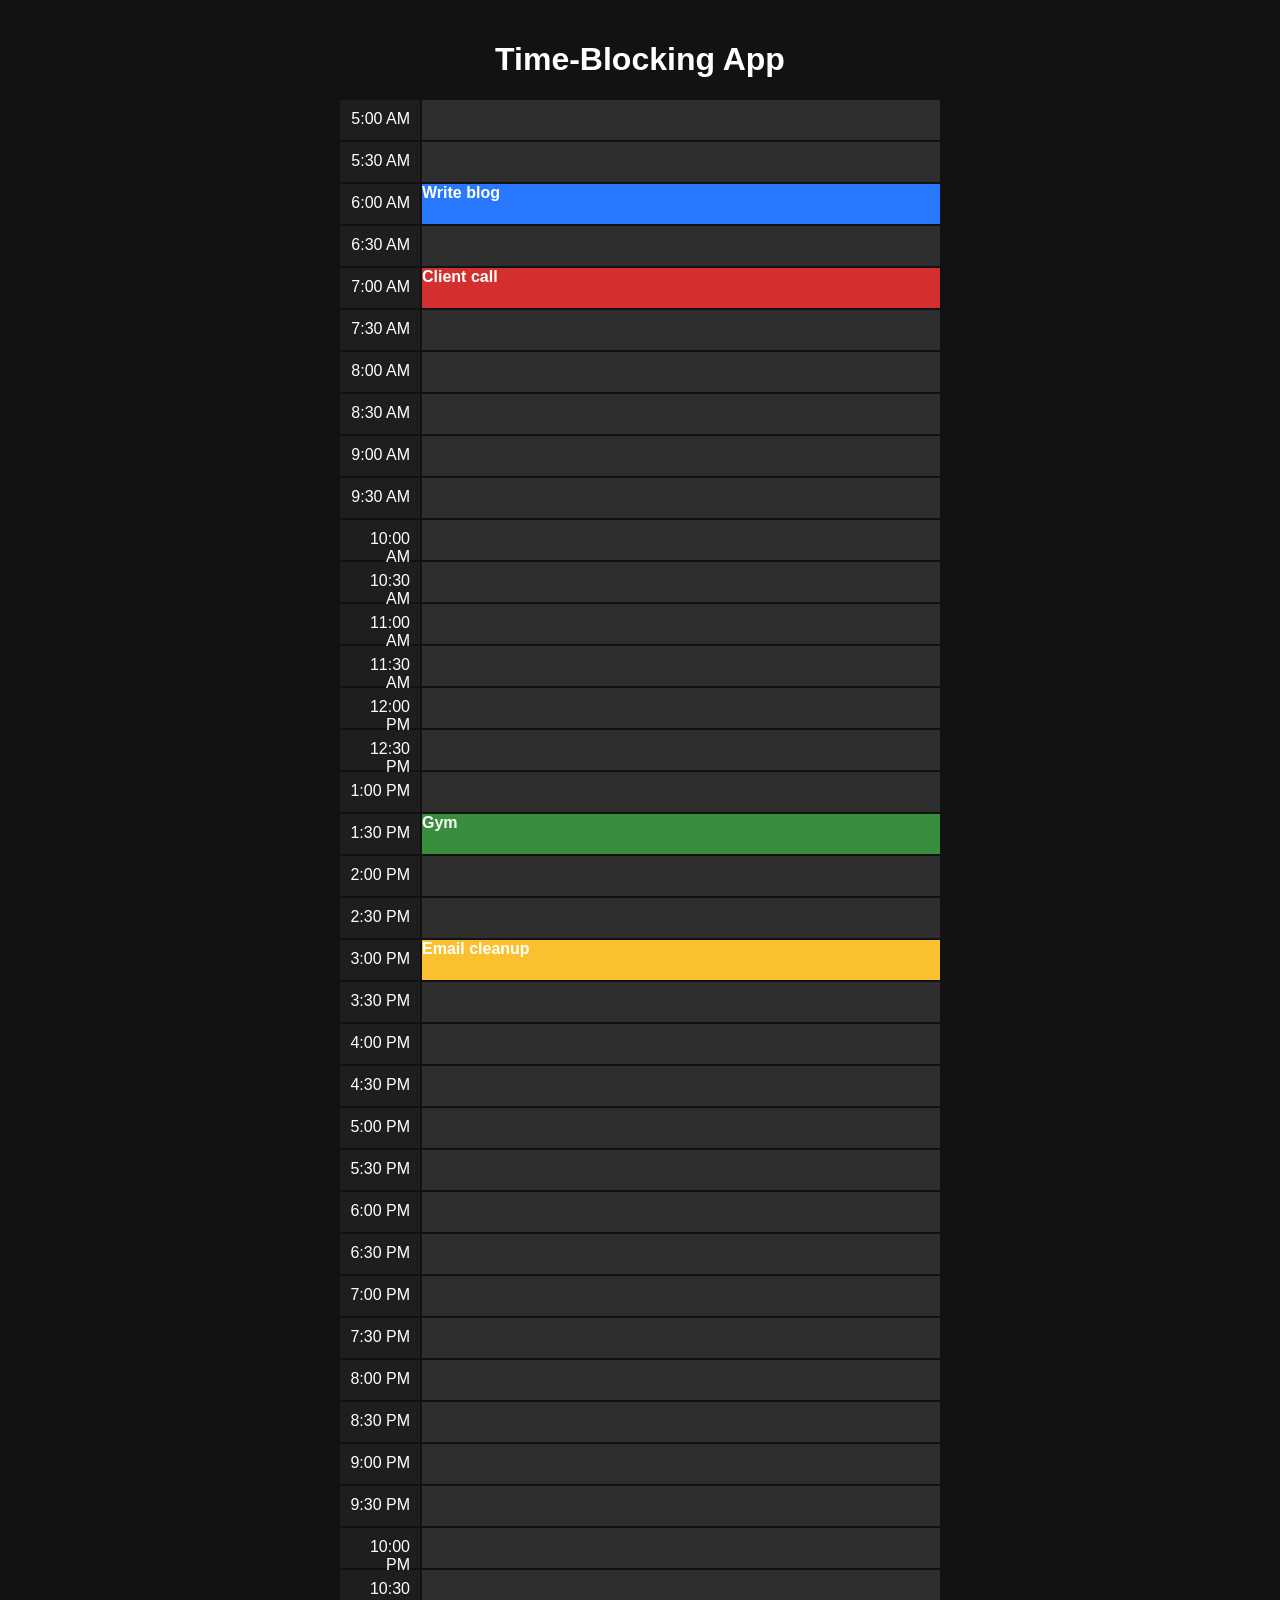
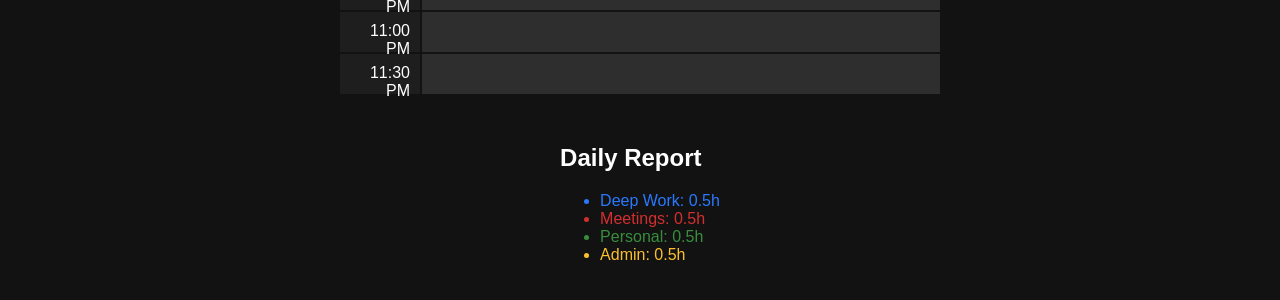
==== index.html @ 0a4f96fb "Fix schedule time format and file naming" ====
<!DOCTYPE html>
<html lang="en">
<head>
  <meta charset="UTF-8" />
  <meta name="viewport" content="width=device-width, initial-scale=1.0"/>
  <title>Time-Blocking App</title>
  <link rel="stylesheet" href="style.css" />
</head>
<body>
  <div class="container">
    <h1>Time-Blocking App</h1>
    <div class="grid-container" id="timeGrid"></div>
    <div class="report" id="reportContainer">
      <h2>Daily Report</h2>
      <ul id="reportList"></ul>
    </div>
  </div>
  <script src="main.js"></script>
</body>
</html>
---- style.css ----
body {
  margin: 0;
  font-family: Arial, sans-serif;
  background-color: #121212;
  color: #fff;
}
.container {
  display: flex;
  flex-direction: column;
  align-items: center;
  padding: 20px;
}
.grid-container {
  display: grid;
  grid-template-columns: 80px 1fr;
  grid-auto-rows: 40px;
  gap: 2px;
  width: 100%;
  max-width: 600px;
}
.grid-time {
  background-color: #1e1e1e;
  padding: 10px;
  text-align: right;
}
.grid-block {
  background-color: #2e2e2e;
  cursor: pointer;
}
.grid-block.task {
  color: #fff;
  font-weight: bold;
}
.report {
  margin-top: 30px;
}
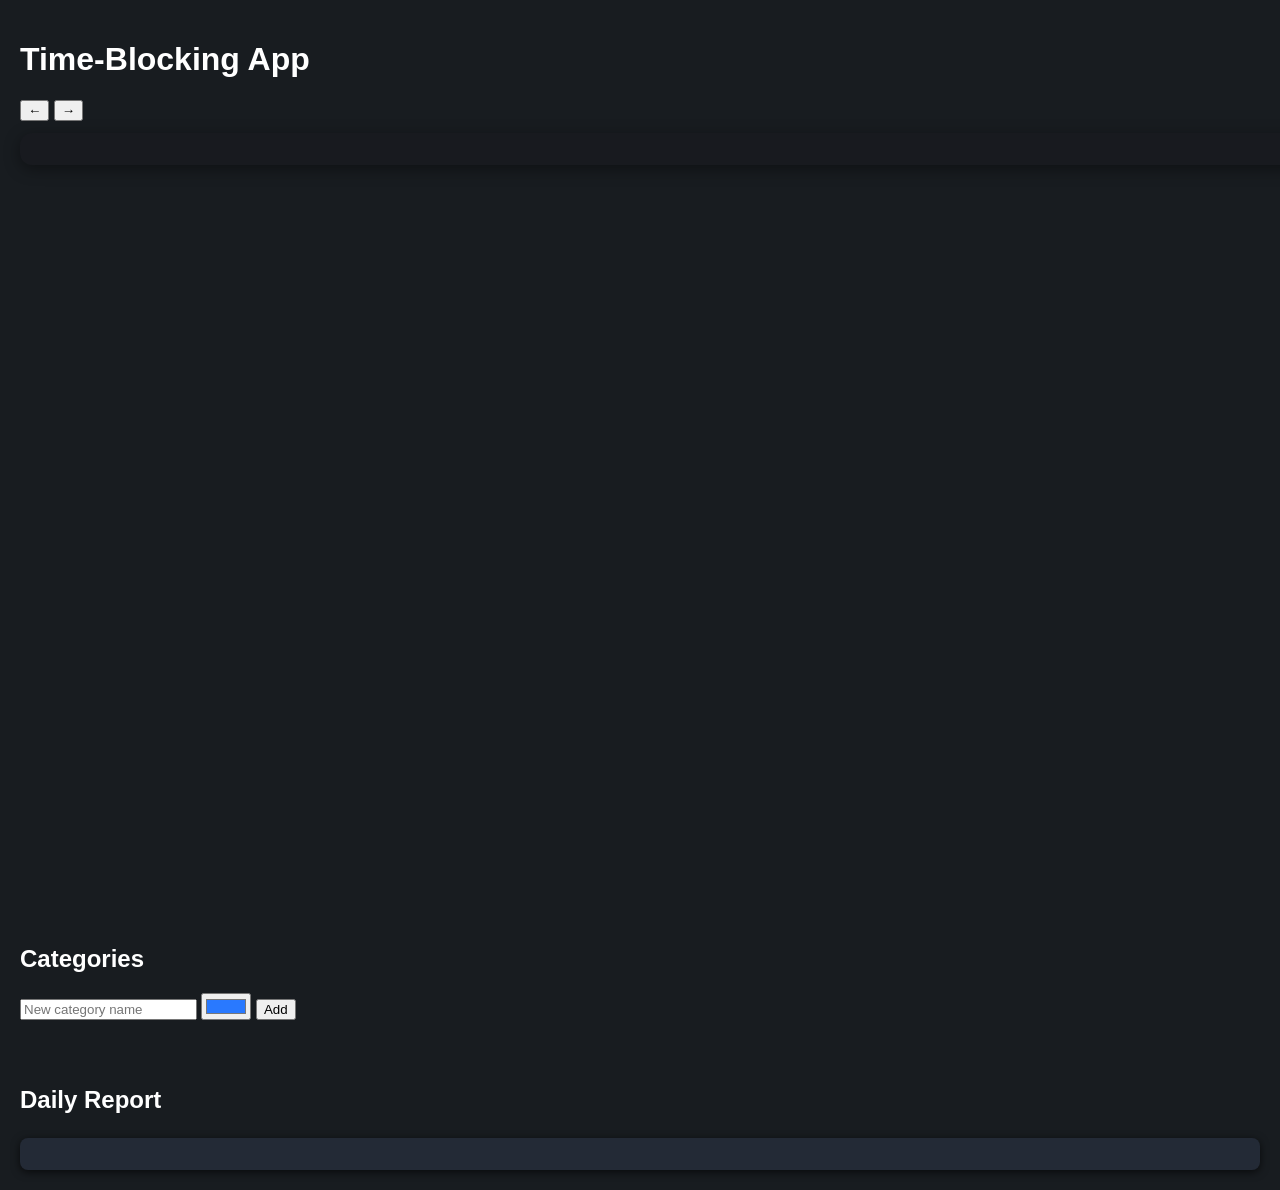
==== commit e3226b0b: "Add files via upload" ====
--- a/index.html
+++ b/index.html
@@ -1,20 +1,36 @@
-<!DOCTYPE html>
-<html lang="en">
-<head>
-  <meta charset="UTF-8" />
-  <meta name="viewport" content="width=device-width, initial-scale=1.0"/>
-  <title>Time-Blocking App</title>
-  <link rel="stylesheet" href="style.css" />
-</head>
-<body>
-  <div class="container">
-    <h1>Time-Blocking App</h1>
-    <div class="grid-container" id="timeGrid"></div>
-    <div class="report" id="reportContainer">
-      <h2>Daily Report</h2>
-      <ul id="reportList"></ul>
-    </div>
-  </div>
-  <script src="main.js"></script>
-</body>
-</html>
+<!DOCTYPE html>
+<html lang="en">
+<head>
+  <meta charset="UTF-8" />
+  <meta name="viewport" content="width=device-width, initial-scale=1.0"/>
+  <title>Time-Blocking App</title>
+  <link rel="stylesheet" href="style.css" />
+</head>
+<body>
+  <div class="container">
+    <h1>Time-Blocking App</h1>
+    <div class="date-nav">
+      <button id="prevDay">&#8592;</button>
+      <span id="currentDate"></span>
+      <button id="nextDay">&#8594;</button>
+    </div>
+    <div class="date-strip" id="dateStrip"></div>
+    <div class="calendar-container" id="calendarContainer"></div>
+    <div class="grid-container" id="timeGrid"></div>
+    <div class="category-manager" id="categoryManager">
+      <h2>Categories</h2>
+      <form id="categoryForm">
+        <input type="text" id="newCategoryName" placeholder="New category name" />
+        <input type="color" id="newCategoryColor" value="#2979FF" />
+        <button type="submit">Add</button>
+      </form>
+      <ul id="categoryList"></ul>
+    </div>
+    <div class="report" id="reportContainer">
+      <h2>Daily Report</h2>
+      <ul id="reportList"></ul>
+    </div>
+  </div>
+  <script src="main.js"></script>
+</body>
+</html>
--- a/style.css
+++ b/style.css
@@ -1,37 +1,627 @@
-
-body {
-  margin: 0;
-  font-family: Arial, sans-serif;
-  background-color: #121212;
-  color: #fff;
-}
-.container {
-  display: flex;
-  flex-direction: column;
-  align-items: center;
-  padding: 20px;
-}
-.grid-container {
-  display: grid;
-  grid-template-columns: 80px 1fr;
-  grid-auto-rows: 40px;
-  gap: 2px;
-  width: 100%;
-  max-width: 600px;
-}
-.grid-time {
-  background-color: #1e1e1e;
-  padding: 10px;
-  text-align: right;
-}
-.grid-block {
-  background-color: #2e2e2e;
-  cursor: pointer;
-}
-.grid-block.task {
-  color: #fff;
-  font-weight: bold;
-}
-.report {
-  margin-top: 30px;
-}
+@media (prefers-color-scheme: dark) {
+  .grid-block.task .resize-handle:before,
+  .grid-block.task .resize-handle:after {
+    background: #fff8;
+  }
+}
+@media (pointer: coarse) {
+  .grid-block.task .resize-handle {
+    height: 16px;
+    min-height: 16px;
+  }
+}
+.grid-block.task .resize-handle:after {
+  content: '';
+  display: block;
+  margin: 1px auto 0 auto;
+  width: 24px;
+  height: 2px;
+  border-radius: 1px;
+  background: #fff3;
+}
+.grid-block.task .resize-handle:before {
+  content: '';
+  display: block;
+  margin: 2px auto 0 auto;
+  width: 32px;
+  height: 2px;
+  border-radius: 1px;
+  background: #fff6;
+}
+.grid-block.task .resize-handle:hover {
+  opacity: 1;
+  background: linear-gradient(to bottom, #2979FF66, #2979FF);
+}
+.grid-block.task .resize-handle:active {
+  background: linear-gradient(to bottom, #2979FF99, #2979FF);
+  opacity: 1;
+}
+.grid-block.task .resize-handle {
+  pointer-events: auto;
+  width: 100%;
+  min-height: 6px;
+}
+.grid-block.resizing {
+  box-shadow: 0 0 0 2px #FFD600;
+  z-index: 30;
+}
+.resize-handle {
+  position: absolute;
+  left: 0;
+  right: 0;
+  bottom: 0;
+  height: 6px;
+  cursor: ns-resize;
+  background: linear-gradient(to bottom, #2979FF33, #2979FF99);
+  border-radius: 0 0 4px 4px;
+  z-index: 20;
+  opacity: 0.7;
+  transition: opacity 0.15s;
+}
+.grid-block.task:hover .resize-handle {
+  opacity: 1;
+}
+.grid-block.task.resizing {
+  box-shadow: 0 0 0 2px #2979FF99;
+}
+/* --- Cleaned and deduplicated advanced grid, overlay, dark theme, dropdown, and responsive styles for time-blocking app --- */
+
+body {
+  background: #181c23;
+  color: #fff;
+  font-family: 'Segoe UI', Arial, sans-serif;
+  margin: 0;
+  padding: 0;
+}
+
+.day-grid-container {
+  display: flex;
+  flex-direction: row;
+  width: 100%;
+  min-width: 400px;
+  margin-top: 24px;
+}
+
+.day-grid-column {
+  display: flex;
+  flex-direction: column;
+  background: #232a36;
+  border-radius: 8px;
+  box-shadow: 0 2px 8px #000a;
+  margin: 0 8px;
+  min-width: 220px;
+  padding-bottom: 8px;
+}
+
+.grid-row {
+  display: flex;
+  flex-direction: row;
+  align-items: center;
+  width: 100%;
+  height: 24px;
+  border-bottom: 1px solid #222;
+}
+
+.grid-time {
+  color: #b0b8c9;
+  text-align: right;
+  padding-right: 8px;
+  width: 48px;
+  font-size: 11px;
+  user-select: none;
+}
+
+.grid-block {
+  background: #232a36;
+  color: #fff;
+  border: 1px solid #2c3442;
+  border-radius: 4px;
+  margin-left: 2px;
+  margin-right: 2px;
+  min-width: 120px;
+  transition: background 0.2s, color 0.2s;
+  cursor: pointer;
+  overflow: hidden;
+  text-overflow: ellipsis;
+  white-space: nowrap;
+}
+
+.grid-block.task {
+  border: 1.5px solid #2979FF;
+  font-weight: 500;
+  box-shadow: 0 1px 4px #0004;
+}
+
+.grid-block.add-task {
+  color: #b0b8c9;
+  background: #232a36;
+  border: 1px dashed #444;
+  font-style: italic;
+  cursor: pointer;
+  transition: background 0.2s, color 0.2s;
+}
+.grid-block.add-task:hover {
+  background: #22304a;
+  color: #fff;
+}
+
+.calendar {
+  background: #232a36;
+  border-radius: 8px;
+  box-shadow: 0 2px 8px #000a;
+  padding: 16px 24px;
+  margin: 24px auto 0 auto;
+  width: fit-content;
+}
+.calendar-header {
+  font-size: 1.2em;
+  font-weight: 600;
+  margin-bottom: 8px;
+  color: #fff;
+  text-align: center;
+  cursor: pointer;
+}
+.calendar-days-row {
+  display: flex;
+  justify-content: space-between;
+  margin-bottom: 4px;
+}
+.calendar-day-label {
+  flex: 1;
+  text-align: center;
+  color: #b0b8c9;
+  font-size: 0.95em;
+}
+.calendar-grid {
+  display: grid;
+  grid-template-columns: repeat(7, 32px);
+  gap: 2px;
+}
+.calendar-cell {
+  width: 32px;
+  height: 32px;
+  display: flex;
+  align-items: center;
+  justify-content: center;
+  border-radius: 4px;
+  color: #b0b8c9;
+  background: none;
+  cursor: pointer;
+  transition: background 0.2s, color 0.2s;
+}
+.calendar-cell.active {
+  background: #2979FF;
+  color: #fff;
+}
+.calendar-cell.today {
+  border: 1.5px solid #FBC02D;
+}
+.calendar-cell.empty {
+  background: none;
+  cursor: default;
+}
+
+.date-btn {
+  background: #232a36;
+  color: #b0b8c9;
+  border: 1px solid #2c3442;
+  border-radius: 6px;
+  padding: 8px 12px;
+  margin-right: 4px;
+  font-size: 1em;
+  cursor: pointer;
+  transition: background 0.2s, color 0.2s, border 0.2s;
+}
+.date-btn.active {
+  background: #2979FF;
+  color: #fff;
+  border: 1.5px solid #2979FF;
+}
+.date-btn.today {
+  border: 1.5px solid #FBC02D;
+}
+.date-btn.sunday-separator {
+  border-left: 2px solid #444;
+}
+
+#reportList {
+  background: #232a36;
+  border-radius: 8px;
+  box-shadow: 0 2px 8px #000a;
+  margin: 24px 0 0 0;
+  padding: 16px 24px;
+  color: #fff;
+  min-width: 220px;
+  list-style: none;
+}
+
+/* Responsive */
+@media (max-width: 900px) {
+  .day-grid-container {
+    flex-direction: column;
+    min-width: unset;
+  }
+  .calendar {
+    width: 100%;
+    min-width: unset;
+    padding: 8px 4px;
+  }
+}
+/* --- Cleaned and deduplicated advanced grid, overlay, dark theme, dropdown, and responsive styles for time-blocking app --- */
+
+body {
+  margin: 0;
+  font-family: Arial, sans-serif;
+  background-color: #181c20;
+  color: #fff;
+}
+
+.block-category-dropdown {
+  background: #23272e;
+  color: #e0e6ed;
+  border: 1px solid #444;
+  border-radius: 4px;
+  padding: 0 4px;
+  height: 22px;
+  font-size: 12px;
+  outline: none;
+}
+
+/* Multi-day grid container and day column */
+.multi-day-grid-container {
+  position: relative;
+  display: flex;
+  overflow-x: auto;
+  gap: 16px;
+  min-width: 1200px;
+  width: 100%;
+  max-width: none;
+  height: calc(24px * 96);
+  min-height: 2304px;
+  align-items: stretch;
+  background: #14161a;
+  border-radius: 12px;
+  box-shadow: 0 2px 12px #0004;
+  margin-bottom: 24px;
+  padding-bottom: 8px;
+}
+.day-grid-column {
+  min-width: 180px;
+  max-width: 260px;
+  width: 220px;
+  height: 100%;
+  display: flex;
+  flex-direction: column;
+  background: #181a1f;
+  border: none;
+  margin: 0;
+  padding: 0;
+  border-radius: 0;
+  box-shadow: none;
+  position: relative;
+  transition: background 0.2s;
+  flex-shrink: 0;
+}
+.day-grid-column.active-day {
+  background: #1a2333;
+}
+.day-grid-column.today-day {
+  background: #23272e;
+}
+.day-grid-column.past-day {
+  background: #14161a !important;
+  border-color: #23272e !important;
+  opacity: 0.85;
+}
+.day-grid-column.future-day {
+  background: #181a1f !important;
+  border-color: #23272e !important;
+  color: #b0b8c1 !important;
+  opacity: 0.95;
+}
+
+.today-overlay {
+  position: absolute;
+  top: 0;
+  left: 0;
+  right: 0;
+  bottom: 0;
+  width: 100%;
+  height: 100%;
+  background: rgba(40, 80, 160, 0.18);
+  box-shadow: inset 0 0 0 3px #FFD600, 0 0 0 2px #2979FF44;
+  pointer-events: none;
+  z-index: -1;
+  margin: 0;
+  padding: 0;
+}
+
+.grid-row {
+  display: flex;
+  align-items: center;
+  margin: 0;
+  padding: 0;
+  background: none;
+  height: 24px;
+  min-height: 24px;
+  box-sizing: border-box;
+}
+
+.grid-time {
+  width: 60px;
+  min-width: 60px;
+  max-width: 60px;
+  font-size: 12px;
+  color: #b0b8c1;
+  text-align: right;
+  margin-right: 6px;
+  background: none;
+  padding: 0 2px;
+  line-height: 24px;
+  height: 24px;
+  white-space: nowrap;
+  overflow: visible;
+  text-overflow: unset;
+}
+
+.grid-block {
+  outline: none;
+  min-height: 24px;
+  height: 24px;
+  width: calc(100% - 60px);
+  min-width: 60px;
+  max-width: 100%;
+  font-size: 12px;
+  line-height: 24px;
+  box-sizing: border-box;
+  display: flex;
+  align-items: center;
+  white-space: nowrap;
+  overflow: visible;
+  text-overflow: unset;
+  padding: 0 2px;
+  background-color: #2e2e2e;
+  cursor: pointer;
+  transition: background 0.2s, color 0.2s, min-height 0.2s, height 0.2s;
+}
+
+/* Expanded (tall) block for multi-slot/expanded tasks */
+.grid-block.expanded {
+  min-height: 48px;
+  height: auto;
+  line-height: 1.4;
+  white-space: normal;
+  align-items: flex-start;
+  padding-top: 4px;
+  padding-bottom: 4px;
+}
+.grid-block.task {
+  color: #7ecbff;
+  font-weight: 500;
+  background: #22304a !important;
+  border: 1.5px solid #2979FF !important;
+  box-shadow: 0 1px 4px #2979ff22;
+  /* Allow expansion for multi-slot tasks */
+  white-space: normal;
+  word-break: break-word;
+  position: relative;
+}
+.grid-block.add-task {
+  color: #888;
+  background: #23272e !important;
+  border: 1px dashed #444 !important;
+  min-height: 24px;
+  height: 24px;
+  display: flex;
+  align-items: center;
+  justify-content: flex-start;
+}
+.grid-block.drag-over {
+  outline: 2px dashed #2979FF !important;
+  background: #e3f0ff !important;
+  color: #2979FF !important;
+  z-index: 10;
+}
+.grid-block:hover, .grid-block:focus, .grid-block.drag-over {
+  background: #23272e !important;
+  color: #7ecbff !important;
+  border-color: #2979FF !important;
+  z-index: 2;
+}
+.grid-block.add-task:hover, .grid-block.add-task:focus {
+  background: #23272e !important;
+  color: #7ecbff;
+  border-color: #2979FF !important;
+  z-index: 2;
+}
+
+.day-label {
+  font-weight: bold;
+  text-align: center;
+  margin-bottom: 6px;
+  color: #e0e6ed;
+  background: #23272e;
+  border-radius: 6px;
+  padding: 6px 0 4px 0;
+  font-size: 1.08em;
+  letter-spacing: 0.02em;
+  box-shadow: 0 1px 2px #0002;
+}
+.day-grid-column.active-day .day-label {
+  background: #22304a;
+  color: #7ecbff;
+}
+.day-grid-column.today-day .day-label {
+  background: #23272e;
+  color: #ffe082;
+}
+
+/* Calendar styles */
+.calendar-container {
+  display: flex;
+  justify-content: center;
+  margin-bottom: 16px;
+}
+.calendar {
+  background: #181a1f;
+  border-radius: 8px;
+  box-shadow: 0 2px 8px #0003;
+  padding: 12px 18px 18px 18px;
+  min-width: 320px;
+}
+.calendar-header {
+  text-align: center;
+  font-weight: bold;
+  margin-bottom: 8px;
+}
+.calendar-days-row {
+  display: flex;
+  justify-content: space-between;
+  font-size: 1.08em;
+  color: #b0b8c1;
+  margin-bottom: 4px;
+  background: #181a1f;
+  border-radius: 8px 8px 0 0;
+  padding: 8px 0 8px 0;
+  box-shadow: 0 1px 4px #0003;
+  border-bottom: 1px solid #23272e;
+}
+.calendar-day-label {
+  width: 40px;
+  text-align: center;
+  font-weight: 600;
+  color: #b0b8c1;
+  letter-spacing: 0.5px;
+  background: #181a1f;
+  border-radius: 6px;
+  margin: 0 2px;
+  cursor: pointer;
+  transition: background 0.18s, color 0.18s;
+  outline: none;
+}
+.calendar-day-label:hover, .calendar-day-label:focus {
+  background: #23272e;
+  color: #7ecbff;
+}
+.calendar-grid {
+  display: flex;
+  flex-wrap: wrap;
+  gap: 2px;
+}
+
+/* Date strip styles */
+.date-strip {
+  display: flex;
+  justify-content: flex-start;
+  align-items: center;
+  margin: 12px 0 24px 0;
+  gap: 0;
+  background: #181a1f !important;
+  border-radius: 12px;
+  padding: 16px 32px;
+  box-shadow: 0 4px 16px #0006;
+  min-width: 1200px;
+  overflow-x: auto;
+  width: 100%;
+  scrollbar-color: #23272e #181a1f;
+  scrollbar-width: thin;
+  position: relative;
+}
+.date-btn {
+  border: none;
+  background: #23272e !important;
+  color: #e0e6ed !important;
+  padding: 12px 20px;
+  border-radius: 8px;
+  cursor: pointer;
+  font-weight: 700;
+  font-size: 1.1rem;
+  margin: 0 2px;
+  min-width: 70px;
+  min-height: 40px;
+  transition: background 0.2s, color 0.2s, border 0.2s, box-shadow 0.2s;
+  outline: none;
+  box-shadow: 0 2px 4px #0003;
+  position: relative;
+}
+.date-btn.active {
+  background: #22304a !important;
+  color: #7ecbff !important;
+  border: 2px solid #2979FF !important;
+  box-shadow: 0 2px 12px #2979ff33;
+  z-index: 2;
+}
+.date-btn.today {
+  border: 2px solid #FBC02D !important;
+  font-weight: bold;
+  color: #ffe082 !important;
+  background: #23272e !important;
+  box-shadow: 0 2px 12px #FBC02D33;
+  z-index: 3;
+}
+.date-btn.sunday-separator {
+  border-left: 3px solid #333a44 !important;
+  margin-left: 12px !important;
+  padding-left: 18px !important;
+}
+.date-btn:focus {
+  outline: 2px solid #2979FF;
+}
+
+/* Drag-and-drop feedback for grid blocks */
+.grid-block.drag-over {
+  outline: 2px dashed #2979FF;
+  background: #e3f0ff;
+  color: #fff;
+}
+
+/* Category manager tweaks for drag */
+.category-manager ul li[draggable="true"] {
+  cursor: grab;
+  user-select: none;
+}
+
+.container {
+  display: flex;
+  flex-direction: column;
+  align-items: stretch;
+  padding: 20px;
+  width: 100vw;
+  min-height: 100vh;
+  box-sizing: border-box;
+}
+.grid-container {
+  display: block;
+  width: 100%;
+  max-width: none;
+  min-height: 80vh;
+  background: none;
+  padding: 0;
+  margin: 0 auto;
+}
+
+.report {
+  margin-top: 30px;
+}
+
+/* Responsive adjustments */
+@media (max-width: 1600px) {
+  .multi-day-grid-container {
+    min-width: 900px;
+  }
+  .day-grid-column {
+    min-width: 120px;
+    width: 150px;
+    max-width: 180px;
+  }
+}
+@media (max-width: 1000px) {
+  .multi-day-grid-container {
+    min-width: 600px;
+  }
+  .day-grid-column {
+    min-width: 80px;
+    width: 100px;
+    max-width: 120px;
+  }
+}
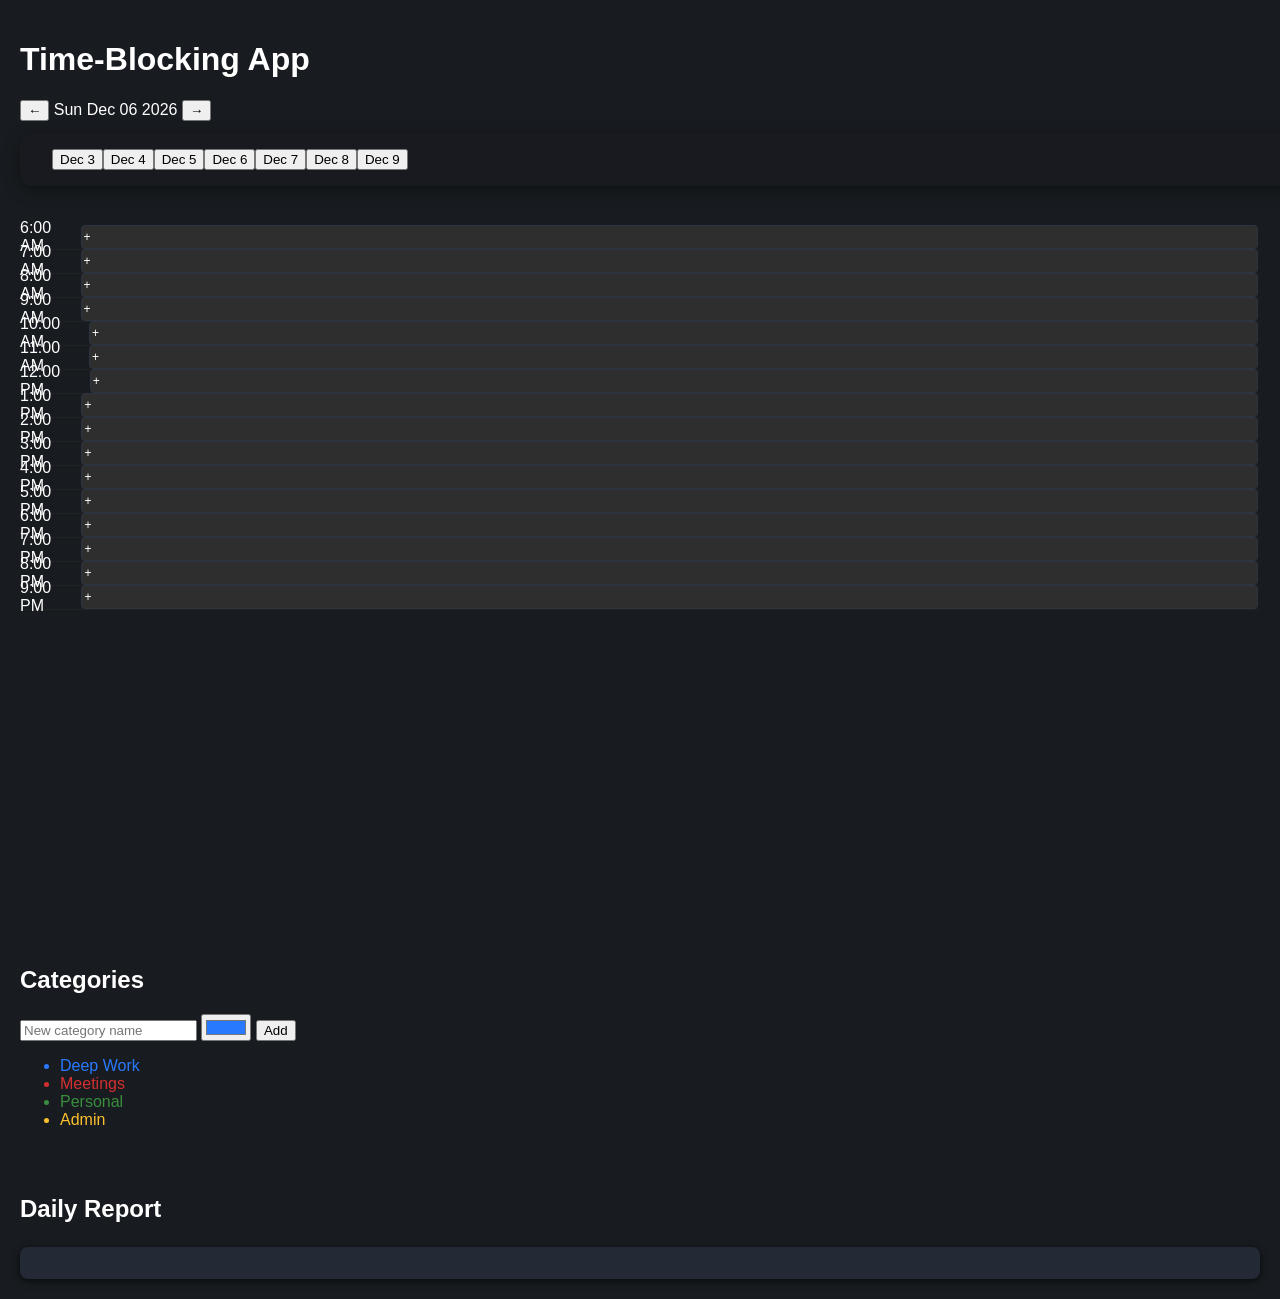
==== commit ef5c6122: "Add storage module and update references" ====
--- a/index.html
+++ b/index.html
@@ -4,7 +4,7 @@
   <meta charset="UTF-8" />
   <meta name="viewport" content="width=device-width, initial-scale=1.0"/>
   <title>Time-Blocking App</title>
-  <link rel="stylesheet" href="style.css" />
+  <link rel="stylesheet" href="css/style.css" />
 </head>
 <body>
   <div class="container">
@@ -31,6 +31,7 @@
       <ul id="reportList"></ul>
     </div>
   </div>
-  <script src="main.js"></script>
-</body>
-</html>
+  <script src="js/storage.js"></script>
+  <script src="js/main.js"></script>
+</body>
+</html>
--- a/css/style.css
+++ b/css/style.css
@@ -0,0 +1,627 @@
+@media (prefers-color-scheme: dark) {
+  .grid-block.task .resize-handle:before,
+  .grid-block.task .resize-handle:after {
+    background: #fff8;
+  }
+}
+@media (pointer: coarse) {
+  .grid-block.task .resize-handle {
+    height: 16px;
+    min-height: 16px;
+  }
+}
+.grid-block.task .resize-handle:after {
+  content: '';
+  display: block;
+  margin: 1px auto 0 auto;
+  width: 24px;
+  height: 2px;
+  border-radius: 1px;
+  background: #fff3;
+}
+.grid-block.task .resize-handle:before {
+  content: '';
+  display: block;
+  margin: 2px auto 0 auto;
+  width: 32px;
+  height: 2px;
+  border-radius: 1px;
+  background: #fff6;
+}
+.grid-block.task .resize-handle:hover {
+  opacity: 1;
+  background: linear-gradient(to bottom, #2979FF66, #2979FF);
+}
+.grid-block.task .resize-handle:active {
+  background: linear-gradient(to bottom, #2979FF99, #2979FF);
+  opacity: 1;
+}
+.grid-block.task .resize-handle {
+  pointer-events: auto;
+  width: 100%;
+  min-height: 6px;
+}
+.grid-block.resizing {
+  box-shadow: 0 0 0 2px #FFD600;
+  z-index: 30;
+}
+.resize-handle {
+  position: absolute;
+  left: 0;
+  right: 0;
+  bottom: 0;
+  height: 6px;
+  cursor: ns-resize;
+  background: linear-gradient(to bottom, #2979FF33, #2979FF99);
+  border-radius: 0 0 4px 4px;
+  z-index: 20;
+  opacity: 0.7;
+  transition: opacity 0.15s;
+}
+.grid-block.task:hover .resize-handle {
+  opacity: 1;
+}
+.grid-block.task.resizing {
+  box-shadow: 0 0 0 2px #2979FF99;
+}
+/* --- Cleaned and deduplicated advanced grid, overlay, dark theme, dropdown, and responsive styles for time-blocking app --- */
+
+body {
+  background: #181c23;
+  color: #fff;
+  font-family: 'Segoe UI', Arial, sans-serif;
+  margin: 0;
+  padding: 0;
+}
+
+.day-grid-container {
+  display: flex;
+  flex-direction: row;
+  width: 100%;
+  min-width: 400px;
+  margin-top: 24px;
+}
+
+.day-grid-column {
+  display: flex;
+  flex-direction: column;
+  background: #232a36;
+  border-radius: 8px;
+  box-shadow: 0 2px 8px #000a;
+  margin: 0 8px;
+  min-width: 220px;
+  padding-bottom: 8px;
+}
+
+.grid-row {
+  display: flex;
+  flex-direction: row;
+  align-items: center;
+  width: 100%;
+  height: 24px;
+  border-bottom: 1px solid #222;
+}
+
+.grid-time {
+  color: #b0b8c9;
+  text-align: right;
+  padding-right: 8px;
+  width: 48px;
+  font-size: 11px;
+  user-select: none;
+}
+
+.grid-block {
+  background: #232a36;
+  color: #fff;
+  border: 1px solid #2c3442;
+  border-radius: 4px;
+  margin-left: 2px;
+  margin-right: 2px;
+  min-width: 120px;
+  transition: background 0.2s, color 0.2s;
+  cursor: pointer;
+  overflow: hidden;
+  text-overflow: ellipsis;
+  white-space: nowrap;
+}
+
+.grid-block.task {
+  border: 1.5px solid #2979FF;
+  font-weight: 500;
+  box-shadow: 0 1px 4px #0004;
+}
+
+.grid-block.add-task {
+  color: #b0b8c9;
+  background: #232a36;
+  border: 1px dashed #444;
+  font-style: italic;
+  cursor: pointer;
+  transition: background 0.2s, color 0.2s;
+}
+.grid-block.add-task:hover {
+  background: #22304a;
+  color: #fff;
+}
+
+.calendar {
+  background: #232a36;
+  border-radius: 8px;
+  box-shadow: 0 2px 8px #000a;
+  padding: 16px 24px;
+  margin: 24px auto 0 auto;
+  width: fit-content;
+}
+.calendar-header {
+  font-size: 1.2em;
+  font-weight: 600;
+  margin-bottom: 8px;
+  color: #fff;
+  text-align: center;
+  cursor: pointer;
+}
+.calendar-days-row {
+  display: flex;
+  justify-content: space-between;
+  margin-bottom: 4px;
+}
+.calendar-day-label {
+  flex: 1;
+  text-align: center;
+  color: #b0b8c9;
+  font-size: 0.95em;
+}
+.calendar-grid {
+  display: grid;
+  grid-template-columns: repeat(7, 32px);
+  gap: 2px;
+}
+.calendar-cell {
+  width: 32px;
+  height: 32px;
+  display: flex;
+  align-items: center;
+  justify-content: center;
+  border-radius: 4px;
+  color: #b0b8c9;
+  background: none;
+  cursor: pointer;
+  transition: background 0.2s, color 0.2s;
+}
+.calendar-cell.active {
+  background: #2979FF;
+  color: #fff;
+}
+.calendar-cell.today {
+  border: 1.5px solid #FBC02D;
+}
+.calendar-cell.empty {
+  background: none;
+  cursor: default;
+}
+
+.date-btn {
+  background: #232a36;
+  color: #b0b8c9;
+  border: 1px solid #2c3442;
+  border-radius: 6px;
+  padding: 8px 12px;
+  margin-right: 4px;
+  font-size: 1em;
+  cursor: pointer;
+  transition: background 0.2s, color 0.2s, border 0.2s;
+}
+.date-btn.active {
+  background: #2979FF;
+  color: #fff;
+  border: 1.5px solid #2979FF;
+}
+.date-btn.today {
+  border: 1.5px solid #FBC02D;
+}
+.date-btn.sunday-separator {
+  border-left: 2px solid #444;
+}
+
+#reportList {
+  background: #232a36;
+  border-radius: 8px;
+  box-shadow: 0 2px 8px #000a;
+  margin: 24px 0 0 0;
+  padding: 16px 24px;
+  color: #fff;
+  min-width: 220px;
+  list-style: none;
+}
+
+/* Responsive */
+@media (max-width: 900px) {
+  .day-grid-container {
+    flex-direction: column;
+    min-width: unset;
+  }
+  .calendar {
+    width: 100%;
+    min-width: unset;
+    padding: 8px 4px;
+  }
+}
+/* --- Cleaned and deduplicated advanced grid, overlay, dark theme, dropdown, and responsive styles for time-blocking app --- */
+
+body {
+  margin: 0;
+  font-family: Arial, sans-serif;
+  background-color: #181c20;
+  color: #fff;
+}
+
+.block-category-dropdown {
+  background: #23272e;
+  color: #e0e6ed;
+  border: 1px solid #444;
+  border-radius: 4px;
+  padding: 0 4px;
+  height: 22px;
+  font-size: 12px;
+  outline: none;
+}
+
+/* Multi-day grid container and day column */
+.multi-day-grid-container {
+  position: relative;
+  display: flex;
+  overflow-x: auto;
+  gap: 16px;
+  min-width: 1200px;
+  width: 100%;
+  max-width: none;
+  height: calc(24px * 96);
+  min-height: 2304px;
+  align-items: stretch;
+  background: #14161a;
+  border-radius: 12px;
+  box-shadow: 0 2px 12px #0004;
+  margin-bottom: 24px;
+  padding-bottom: 8px;
+}
+.day-grid-column {
+  min-width: 180px;
+  max-width: 260px;
+  width: 220px;
+  height: 100%;
+  display: flex;
+  flex-direction: column;
+  background: #181a1f;
+  border: none;
+  margin: 0;
+  padding: 0;
+  border-radius: 0;
+  box-shadow: none;
+  position: relative;
+  transition: background 0.2s;
+  flex-shrink: 0;
+}
+.day-grid-column.active-day {
+  background: #1a2333;
+}
+.day-grid-column.today-day {
+  background: #23272e;
+}
+.day-grid-column.past-day {
+  background: #14161a !important;
+  border-color: #23272e !important;
+  opacity: 0.85;
+}
+.day-grid-column.future-day {
+  background: #181a1f !important;
+  border-color: #23272e !important;
+  color: #b0b8c1 !important;
+  opacity: 0.95;
+}
+
+.today-overlay {
+  position: absolute;
+  top: 0;
+  left: 0;
+  right: 0;
+  bottom: 0;
+  width: 100%;
+  height: 100%;
+  background: rgba(40, 80, 160, 0.18);
+  box-shadow: inset 0 0 0 3px #FFD600, 0 0 0 2px #2979FF44;
+  pointer-events: none;
+  z-index: -1;
+  margin: 0;
+  padding: 0;
+}
+
+.grid-row {
+  display: flex;
+  align-items: center;
+  margin: 0;
+  padding: 0;
+  background: none;
+  height: 24px;
+  min-height: 24px;
+  box-sizing: border-box;
+}
+
+.grid-time {
+  width: 60px;
+  min-width: 60px;
+  max-width: 60px;
+  font-size: 12px;
+  color: #b0b8c1;
+  text-align: right;
+  margin-right: 6px;
+  background: none;
+  padding: 0 2px;
+  line-height: 24px;
+  height: 24px;
+  white-space: nowrap;
+  overflow: visible;
+  text-overflow: unset;
+}
+
+.grid-block {
+  outline: none;
+  min-height: 24px;
+  height: 24px;
+  width: calc(100% - 60px);
+  min-width: 60px;
+  max-width: 100%;
+  font-size: 12px;
+  line-height: 24px;
+  box-sizing: border-box;
+  display: flex;
+  align-items: center;
+  white-space: nowrap;
+  overflow: visible;
+  text-overflow: unset;
+  padding: 0 2px;
+  background-color: #2e2e2e;
+  cursor: pointer;
+  transition: background 0.2s, color 0.2s, min-height 0.2s, height 0.2s;
+}
+
+/* Expanded (tall) block for multi-slot/expanded tasks */
+.grid-block.expanded {
+  min-height: 48px;
+  height: auto;
+  line-height: 1.4;
+  white-space: normal;
+  align-items: flex-start;
+  padding-top: 4px;
+  padding-bottom: 4px;
+}
+.grid-block.task {
+  color: #7ecbff;
+  font-weight: 500;
+  background: #22304a !important;
+  border: 1.5px solid #2979FF !important;
+  box-shadow: 0 1px 4px #2979ff22;
+  /* Allow expansion for multi-slot tasks */
+  white-space: normal;
+  word-break: break-word;
+  position: relative;
+}
+.grid-block.add-task {
+  color: #888;
+  background: #23272e !important;
+  border: 1px dashed #444 !important;
+  min-height: 24px;
+  height: 24px;
+  display: flex;
+  align-items: center;
+  justify-content: flex-start;
+}
+.grid-block.drag-over {
+  outline: 2px dashed #2979FF !important;
+  background: #e3f0ff !important;
+  color: #2979FF !important;
+  z-index: 10;
+}
+.grid-block:hover, .grid-block:focus, .grid-block.drag-over {
+  background: #23272e !important;
+  color: #7ecbff !important;
+  border-color: #2979FF !important;
+  z-index: 2;
+}
+.grid-block.add-task:hover, .grid-block.add-task:focus {
+  background: #23272e !important;
+  color: #7ecbff;
+  border-color: #2979FF !important;
+  z-index: 2;
+}
+
+.day-label {
+  font-weight: bold;
+  text-align: center;
+  margin-bottom: 6px;
+  color: #e0e6ed;
+  background: #23272e;
+  border-radius: 6px;
+  padding: 6px 0 4px 0;
+  font-size: 1.08em;
+  letter-spacing: 0.02em;
+  box-shadow: 0 1px 2px #0002;
+}
+.day-grid-column.active-day .day-label {
+  background: #22304a;
+  color: #7ecbff;
+}
+.day-grid-column.today-day .day-label {
+  background: #23272e;
+  color: #ffe082;
+}
+
+/* Calendar styles */
+.calendar-container {
+  display: flex;
+  justify-content: center;
+  margin-bottom: 16px;
+}
+.calendar {
+  background: #181a1f;
+  border-radius: 8px;
+  box-shadow: 0 2px 8px #0003;
+  padding: 12px 18px 18px 18px;
+  min-width: 320px;
+}
+.calendar-header {
+  text-align: center;
+  font-weight: bold;
+  margin-bottom: 8px;
+}
+.calendar-days-row {
+  display: flex;
+  justify-content: space-between;
+  font-size: 1.08em;
+  color: #b0b8c1;
+  margin-bottom: 4px;
+  background: #181a1f;
+  border-radius: 8px 8px 0 0;
+  padding: 8px 0 8px 0;
+  box-shadow: 0 1px 4px #0003;
+  border-bottom: 1px solid #23272e;
+}
+.calendar-day-label {
+  width: 40px;
+  text-align: center;
+  font-weight: 600;
+  color: #b0b8c1;
+  letter-spacing: 0.5px;
+  background: #181a1f;
+  border-radius: 6px;
+  margin: 0 2px;
+  cursor: pointer;
+  transition: background 0.18s, color 0.18s;
+  outline: none;
+}
+.calendar-day-label:hover, .calendar-day-label:focus {
+  background: #23272e;
+  color: #7ecbff;
+}
+.calendar-grid {
+  display: flex;
+  flex-wrap: wrap;
+  gap: 2px;
+}
+
+/* Date strip styles */
+.date-strip {
+  display: flex;
+  justify-content: flex-start;
+  align-items: center;
+  margin: 12px 0 24px 0;
+  gap: 0;
+  background: #181a1f !important;
+  border-radius: 12px;
+  padding: 16px 32px;
+  box-shadow: 0 4px 16px #0006;
+  min-width: 1200px;
+  overflow-x: auto;
+  width: 100%;
+  scrollbar-color: #23272e #181a1f;
+  scrollbar-width: thin;
+  position: relative;
+}
+.date-btn {
+  border: none;
+  background: #23272e !important;
+  color: #e0e6ed !important;
+  padding: 12px 20px;
+  border-radius: 8px;
+  cursor: pointer;
+  font-weight: 700;
+  font-size: 1.1rem;
+  margin: 0 2px;
+  min-width: 70px;
+  min-height: 40px;
+  transition: background 0.2s, color 0.2s, border 0.2s, box-shadow 0.2s;
+  outline: none;
+  box-shadow: 0 2px 4px #0003;
+  position: relative;
+}
+.date-btn.active {
+  background: #22304a !important;
+  color: #7ecbff !important;
+  border: 2px solid #2979FF !important;
+  box-shadow: 0 2px 12px #2979ff33;
+  z-index: 2;
+}
+.date-btn.today {
+  border: 2px solid #FBC02D !important;
+  font-weight: bold;
+  color: #ffe082 !important;
+  background: #23272e !important;
+  box-shadow: 0 2px 12px #FBC02D33;
+  z-index: 3;
+}
+.date-btn.sunday-separator {
+  border-left: 3px solid #333a44 !important;
+  margin-left: 12px !important;
+  padding-left: 18px !important;
+}
+.date-btn:focus {
+  outline: 2px solid #2979FF;
+}
+
+/* Drag-and-drop feedback for grid blocks */
+.grid-block.drag-over {
+  outline: 2px dashed #2979FF;
+  background: #e3f0ff;
+  color: #fff;
+}
+
+/* Category manager tweaks for drag */
+.category-manager ul li[draggable="true"] {
+  cursor: grab;
+  user-select: none;
+}
+
+.container {
+  display: flex;
+  flex-direction: column;
+  align-items: stretch;
+  padding: 20px;
+  width: 100vw;
+  min-height: 100vh;
+  box-sizing: border-box;
+}
+.grid-container {
+  display: block;
+  width: 100%;
+  max-width: none;
+  min-height: 80vh;
+  background: none;
+  padding: 0;
+  margin: 0 auto;
+}
+
+.report {
+  margin-top: 30px;
+}
+
+/* Responsive adjustments */
+@media (max-width: 1600px) {
+  .multi-day-grid-container {
+    min-width: 900px;
+  }
+  .day-grid-column {
+    min-width: 120px;
+    width: 150px;
+    max-width: 180px;
+  }
+}
+@media (max-width: 1000px) {
+  .multi-day-grid-container {
+    min-width: 600px;
+  }
+  .day-grid-column {
+    min-width: 80px;
+    width: 100px;
+    max-width: 120px;
+  }
+}
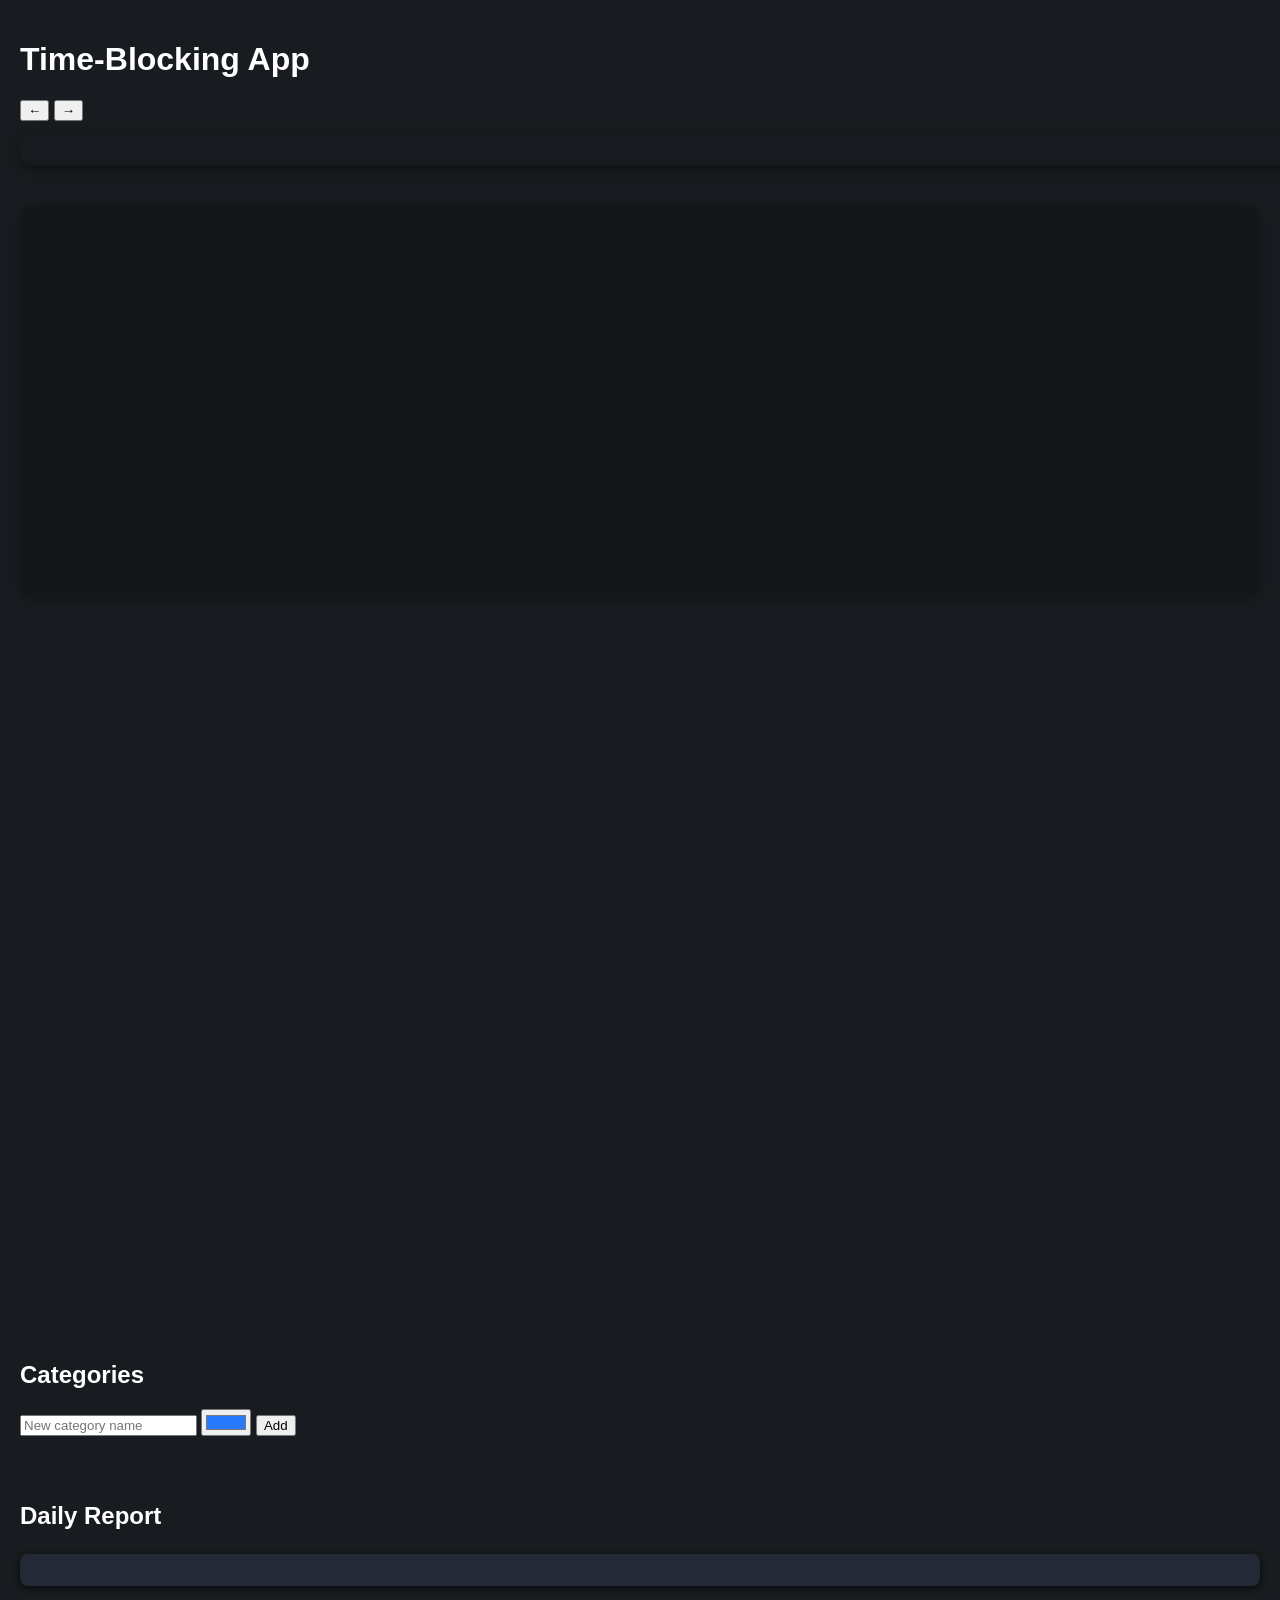
==== commit a1b41ed5: "feat: add multi-day view and styling fixes" ====
--- a/index.html
+++ b/index.html
@@ -15,8 +15,9 @@
       <button id="nextDay">&#8594;</button>
     </div>
     <div class="date-strip" id="dateStrip"></div>
-    <div class="calendar-container" id="calendarContainer"></div>
-    <div class="grid-container" id="timeGrid"></div>
+      <div class="calendar-container" id="calendarContainer"></div>
+      <div class="multi-day-grid-container" id="multiDayGrid"></div>
+      <div class="grid-container" id="timeGrid"></div>
     <div class="category-manager" id="categoryManager">
       <h2>Categories</h2>
       <form id="categoryForm">
--- a/css/style.css
+++ b/css/style.css
@@ -268,23 +268,23 @@
 }
 
 /* Multi-day grid container and day column */
-.multi-day-grid-container {
-  position: relative;
-  display: flex;
-  overflow-x: auto;
-  gap: 16px;
-  min-width: 1200px;
-  width: 100%;
-  max-width: none;
-  height: calc(24px * 96);
-  min-height: 2304px;
-  align-items: stretch;
-  background: #14161a;
-  border-radius: 12px;
-  box-shadow: 0 2px 12px #0004;
-  margin-bottom: 24px;
-  padding-bottom: 8px;
-}
+.multi-day-grid-container {
+  position: relative;
+  display: flex;
+  overflow-x: auto;
+  gap: 16px;
+  min-width: 1200px;
+  width: 100%;
+  max-width: none;
+  height: calc(24px * 16);
+  min-height: calc(24px * 16);
+  align-items: stretch;
+  background: #14161a;
+  border-radius: 12px;
+  box-shadow: 0 2px 12px #0004;
+  margin-bottom: 24px;
+  padding-bottom: 8px;
+}
 .day-grid-column {
   min-width: 180px;
   max-width: 260px;
